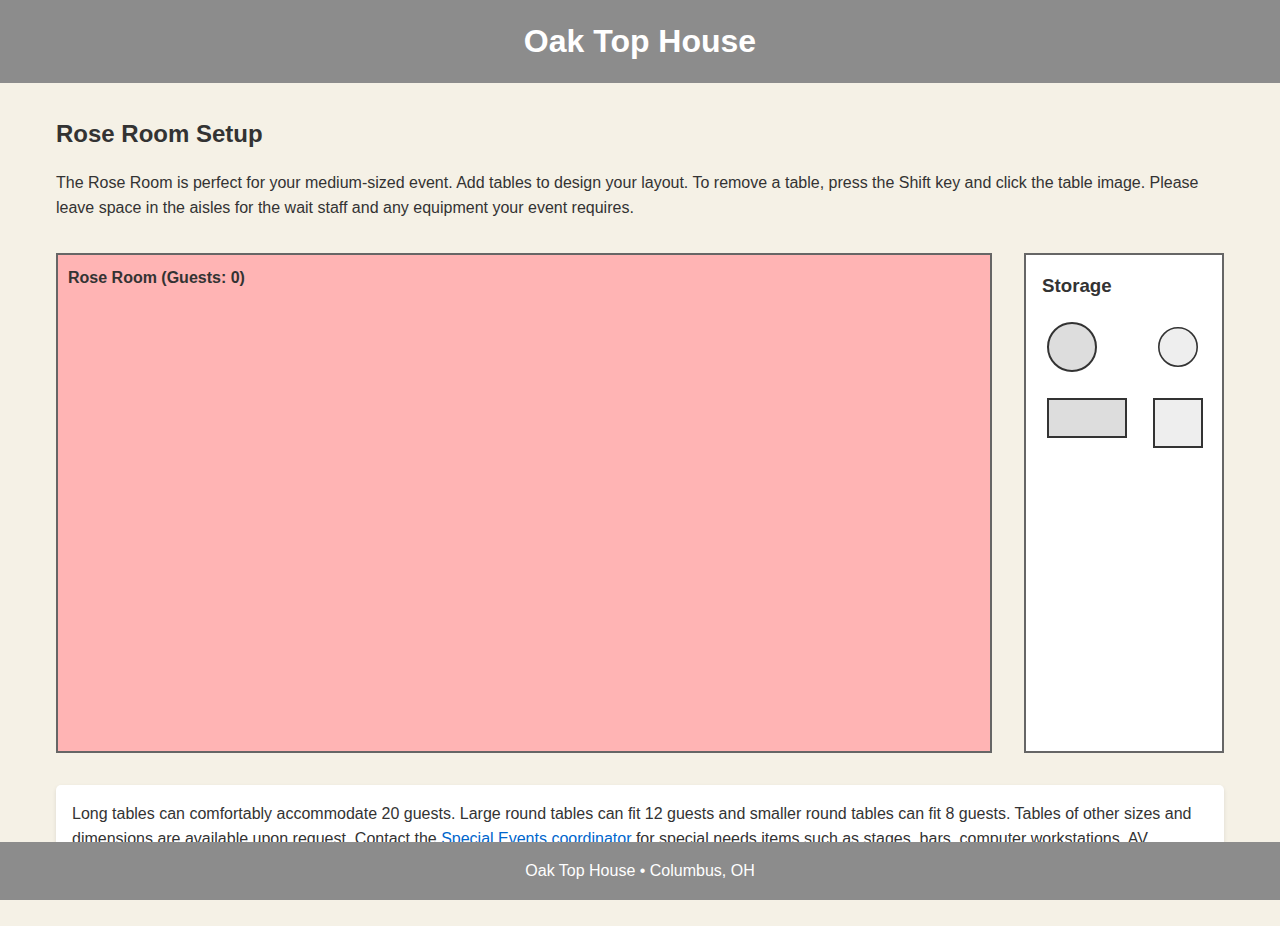
==== index.html @ b92d109b "initial room set up" ====
<!DOCTYPE html>
<html lang="en">
<head>
    <meta charset="UTF-8">
    <meta name="viewport" content="width=device-width, initial-scale=1.0">
    <title>Oak Top House - Rose Room Setup</title>
    <link rel="stylesheet" href="styles.css">
</head>
<body>
    <header>
        <h1>Oak Top House</h1>
    </header>

    <main>
        <section class="setup-container">
            <h2>Rose Room Setup</h2>
            <p class="instructions">
                The Rose Room is perfect for your medium-sized event. Add tables to design your layout. 
                To remove a table, press the Shift key and click the table image. Please leave space in 
                the aisles for the wait staff and any equipment your event requires.
            </p>

            <div class="layout-container">
                <div class="room-layout">
                    <div class="guest-counter">Rose Room (Guests: 0)</div>
                    <!-- Main pink room area -->
                </div>

                <div class="table-storage">
                    <h3>Storage</h3>
                    <div class="table-icons">
                        <div class="table round-large" title="Large Round Table - 12 guests"></div>
                        <div class="table round-small" title="Small Round Table - 8 guests"></div>
                        <div class="table rectangular" title="Long Table - 20 guests"></div>
                        <div class="table square" title="Square Table - 8 guests"></div>
                    </div>
                </div>
            </div>

            <div class="room-info">
                <p>
                    Long tables can comfortably accommodate 20 guests. Large round tables can fit 12 guests 
                    and smaller round tables can fit 8 guests. Tables of other sizes and dimensions are 
                    available upon request. Contact the 
                    <a href="#" class="special-events">Special Events coordinator</a> 
                    for special needs items such as stages, bars, computer workstations, AV equipment, 
                    DJ stations, and kiosks. If you need a larger venue for your event, please consider 
                    the <a href="#" class="orchid-room">Orchid Room</a>.
                </p>
            </div>
        </section>
    </main>

    <footer>
        <p>Oak Top House • Columbus, OH</p>
    </footer>
    <script src="script.js"></script>
</body>
</html>
---- styles.css ----
/* General Styles */
* {
    margin: 0;
    padding: 0;
    box-sizing: border-box;
}

body {
    font-family: Arial, sans-serif;
    background-color: #f5f1e6;
    color: #333;
    line-height: 1.6;
}

/* Header */
header {
    background-color: #8c8c8c;
    padding: 1rem;
    text-align: center;
}

header h1 {
    color: white;
}

/* Main Content */
.setup-container {
    max-width: 1200px;
    margin: 2rem auto;
    padding: 0 1rem;
}

.instructions {
    margin: 1rem 0;
}

/* Layout Container */
.layout-container {
    display: flex;
    gap: 2rem;
    margin: 2rem 0;
}

/* Room Layout */
.room-layout {
    flex: 1;
    background-color: #ffb4b4;
    height: 500px;
    position: relative;
    border: 2px solid #666;
}

.guest-counter {
    position: absolute;
    top: 10px;
    left: 10px;
    font-weight: bold;
}

/* Table Storage */
.table-storage {
    width: 200px;
    background-color: #fff;
    padding: 1rem;
    border: 2px solid #666;
}

.table-icons {
    display: grid;
    grid-template-columns: repeat(2, 1fr);
    gap: 1rem;
    margin-top: 1rem;
}

/* Table Styles */
.table {
    width: 50px;
    height: 50px;
    border: 2px solid #333;
    margin: 5px;
    cursor: pointer;
}

.round-large {
    border-radius: 50%;
    background-color: #ddd;
}

.round-small {
    border-radius: 50%;
    background-color: #eee;
    transform: scale(0.8);
}

.rectangular {
    width: 80px;
    height: 40px;
    background-color: #ddd;
}

.square {
    background-color: #eee;
}

/* Links */
a {
    color: #0066cc;
    text-decoration: none;
}

a:hover {
    text-decoration: underline;
}

/* Footer */
footer {
    text-align: center;
    padding: 1rem;
    background-color: #8c8c8c;
    color: white;
    position: fixed;
    bottom: 0;
    width: 100%;
}

/* Room Info */
.room-info {
    margin: 2rem 0;
    padding: 1rem;
    background-color: #fff;
    border-radius: 5px;
    box-shadow: 0 2px 4px rgba(0,0,0,0.1);
}

/* Responsive Design */
@media (max-width: 768px) {
    .layout-container {
        flex-direction: column;
    }

    .table-storage {
        width: 100%;
    }

    .room-layout {
        height: 300px;
    }
}
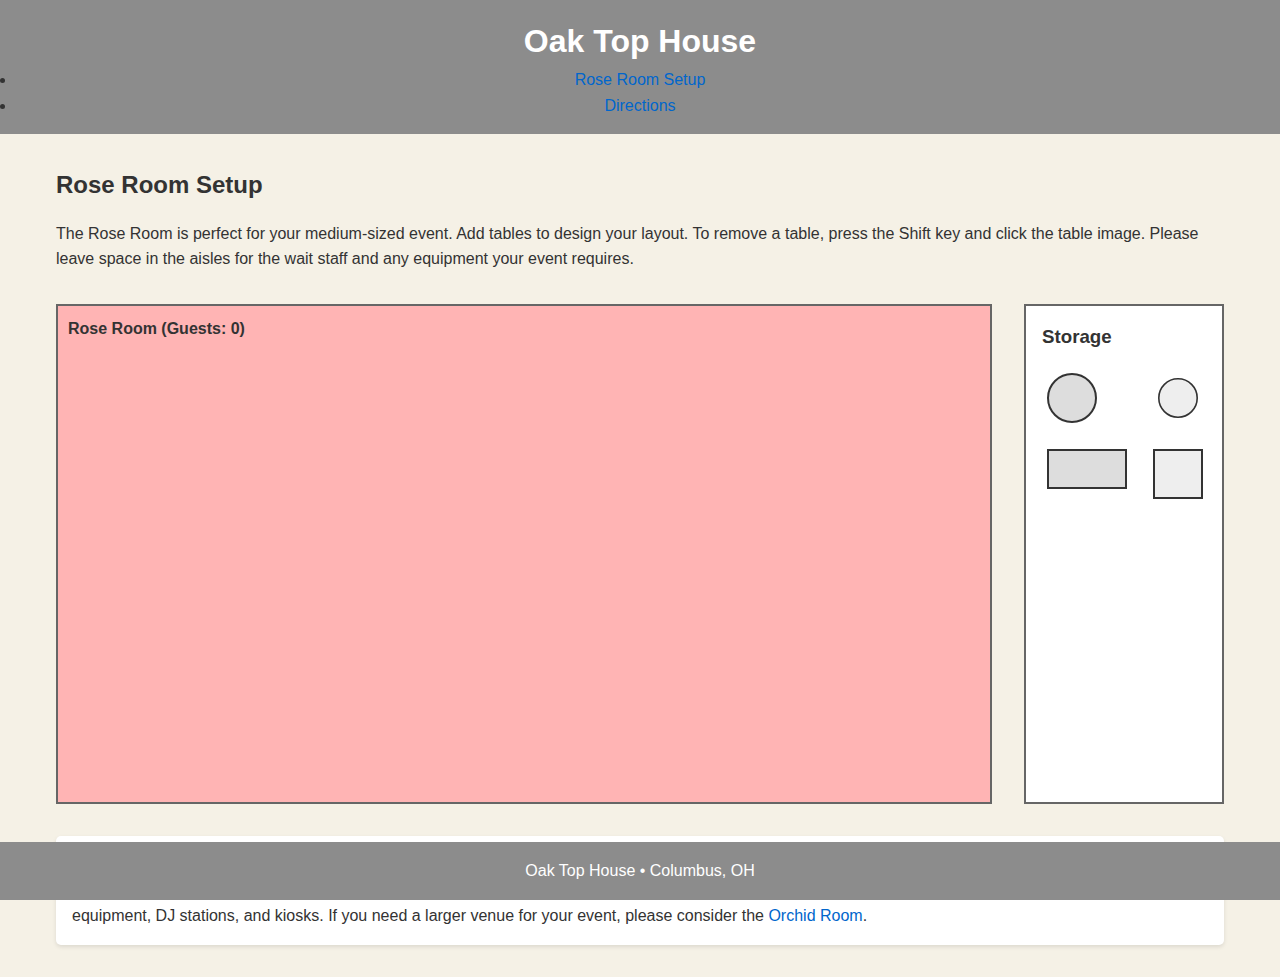
==== commit bc858866: "add direction html and css and modify index.html and style.css a little bit" ====
--- a/index.html
+++ b/index.html
@@ -9,6 +9,12 @@
 <body>
     <header>
         <h1>Oak Top House</h1>
+        <nav class="main-nav">
+            <ul>
+                <li><a href="index.html" class="active">Rose Room Setup</a></li>
+                <li><a href="directions.html">Directions</a></li>
+            </ul>
+        </nav>
     </header>
 
     <main>
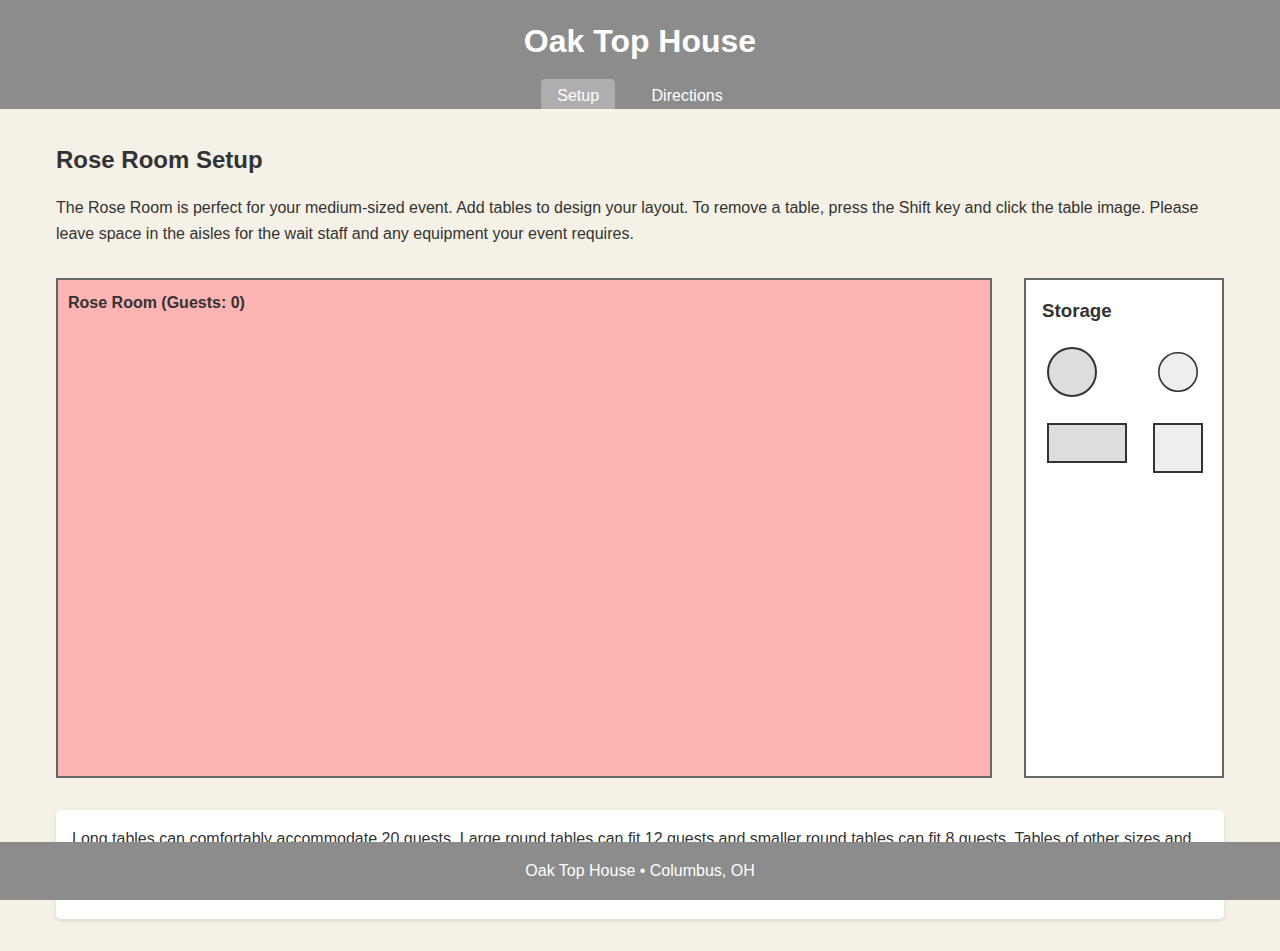
==== commit 5c77224d: "add nav bar in the index web page" ====
--- a/index.html
+++ b/index.html
@@ -9,11 +9,9 @@
 <body>
     <header>
         <h1>Oak Top House</h1>
-        <nav class="main-nav">
-            <ul>
-                <li><a href="index.html" class="active">Rose Room Setup</a></li>
-                <li><a href="directions.html">Directions</a></li>
-            </ul>
+        <nav>
+            <a href="index.html" class="active">Setup</a>
+            <a href="direction.html">Directions</a>
         </nav>
     </header>
 
--- a/styles.css
+++ b/styles.css
@@ -22,6 +22,22 @@
 header h1 {
     color: white;
 }
+
+
+
+
+/* Update existing header styles */
+header {
+    background-color: #8c8c8c;
+    padding: 1rem 1rem 0 1rem;
+    text-align: center;
+}
+
+header h1 {
+    color: white;
+    margin-bottom: 1rem;
+}
+
 
 /* Main Content */
 .setup-container {
@@ -132,6 +148,77 @@
     box-shadow: 0 2px 4px rgba(0,0,0,0.1);
 }
 
+
+
+/* Navigation Styles */
+nav {
+    margin-bottom: 1rem;
+}
+
+nav a {
+    color: white;
+    text-decoration: none;
+    padding: 0.5rem 1rem;
+    margin: 0 0.5rem;
+    border-radius: 4px;
+}
+
+nav a:hover {
+    background-color: rgba(255, 255, 255, 0.2);
+}
+
+nav a.active {
+    background-color: rgba(255, 255, 255, 0.3);
+}
+
+/* Directions Page Styles */
+.directions-container {
+    max-width: 1200px;
+    margin: 2rem auto;
+    padding: 0 1rem;
+}
+
+.directions-container h2 {
+    color: #333;
+    margin-bottom: 1.5rem;
+}
+
+.map-container {
+    margin-bottom: 2rem;
+    border: 2px solid #8c8c8c;
+    border-radius: 4px;
+    overflow: hidden;
+}
+
+.directions-info {
+    background-color: white;
+    padding: 2rem;
+    border-radius: 4px;
+    box-shadow: 0 2px 4px rgba(0, 0, 0, 0.1);
+}
+
+.directions-info h3 {
+    color: #8c8c8c;
+    margin: 1.5rem 0 0.5rem 0;
+}
+
+.directions-info h3:first-child {
+    margin-top: 0;
+}
+
+.directions-info ul {
+    list-style-position: inside;
+    margin: 1rem 0;
+}
+
+.directions-info li {
+    margin-bottom: 0.5rem;
+}
+#map{
+    width: 100%;
+    height: 400px;
+}
+
 /* Responsive Design */
 @media (max-width: 768px) {
     .layout-container {
@@ -145,4 +232,4 @@
     .room-layout {
         height: 300px;
     }
-} +}